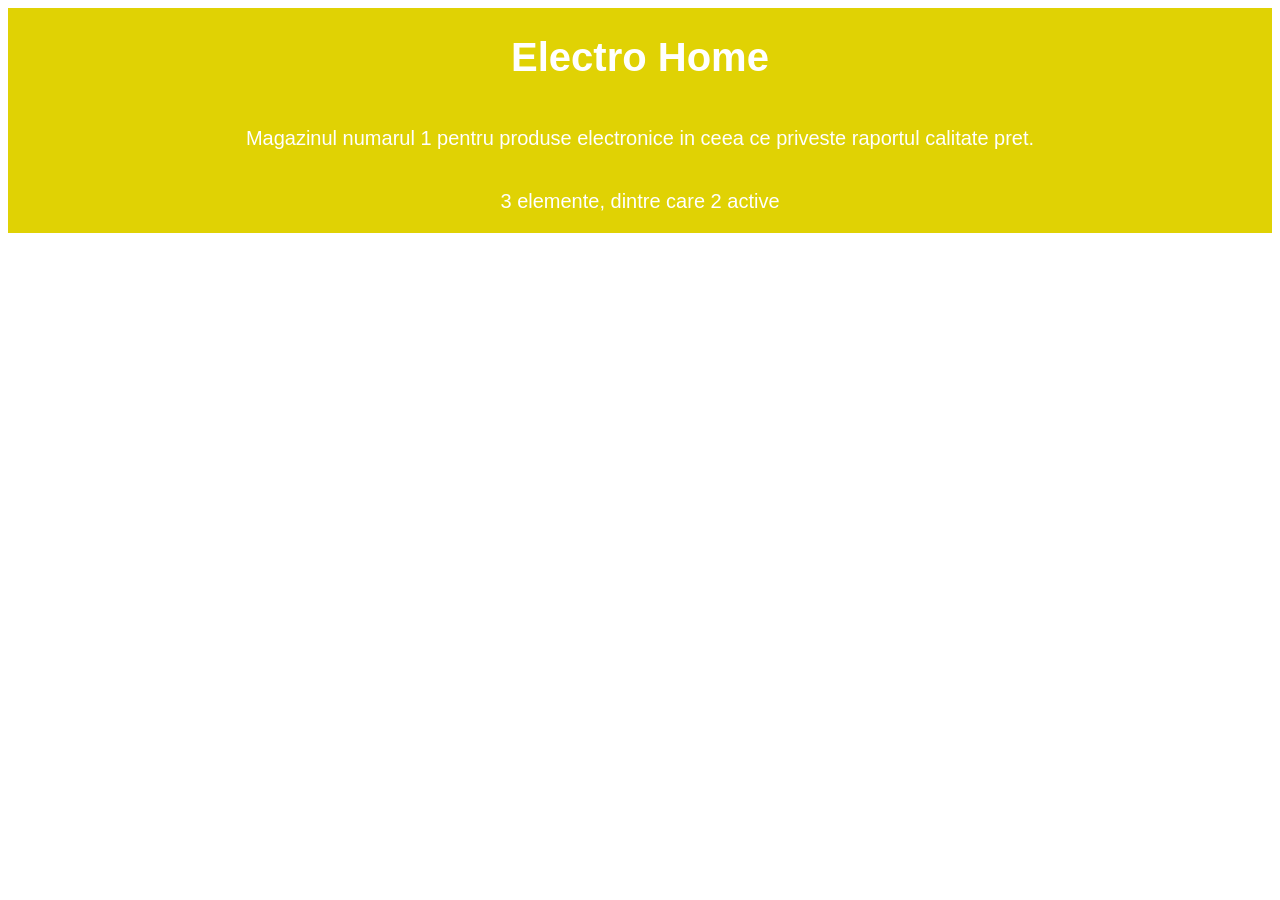
==== index.html @ fbf264e8 "Initial commit" ====
<!doctype html>
<html lang="ro">
  <head>
    <meta charset="UTF-8" />
    <meta name="viewport" content="width=device-width, initial-scale=1" />
    <title>Electro Home - Magazin de produse electronice - mockup</title>
    <link rel="stylesheet" href="style.css" />
  </head>
  <body>
    <header class="app-header">
      <h1>Electro Home</h1>
      <p>
        Magazinul numarul 1 pentru produse electronice in ceea ce priveste
        raportul calitate pret.
      </p>
      <p class="app-count">3 elemente, dintre care 2 active</p>
    </header>
    <!-- <main class="container">
      <section class="panel">
        <h2>Adaugă ...</h2>
        <form class="item-form">
          <label
            >Titlu <input type="text" name="titlu" placeholder="Ex: ..."
          /></label>
          <label
            >Etichetă
            <select name="eticheta">
              <option value="v1">Valoare 1</option>
            </select>
          </label>
          <button type="submit">Adaugă</button>
        </form>
      </section>
      <section class="panel">
        <h2>Lista mea</h2>

        <ul class="item-list">
          <li class="item-card">
            <div>
              <h3>Element 1</h3>
              <span class="badge badge-v1">Valoare 1</span>
            </div>
            <span class="status">Activ</span>
          </li>
          <li class="item-card done">...</li>
          <li class="item-card">...</li>
        </ul>
      </section>
    </main>
    <footer class="app-footer">Proiect Tehnologii Web</footer> -->
  </body>
</html>
<!-- Când lista e goală: <p class="empty">Nu există niciun element.</p> -->
---- style.css ----
body {
  box-sizing: border-box;
  font-family: sans-serif;
}

header {
  display: flex;
  justify-content: center;
  align-items: center;
  flex-direction: column;
  width: 100%;
  color: #ffff;
  font-size: 20px;
  background-color: rgb(224, 210, 4);
}
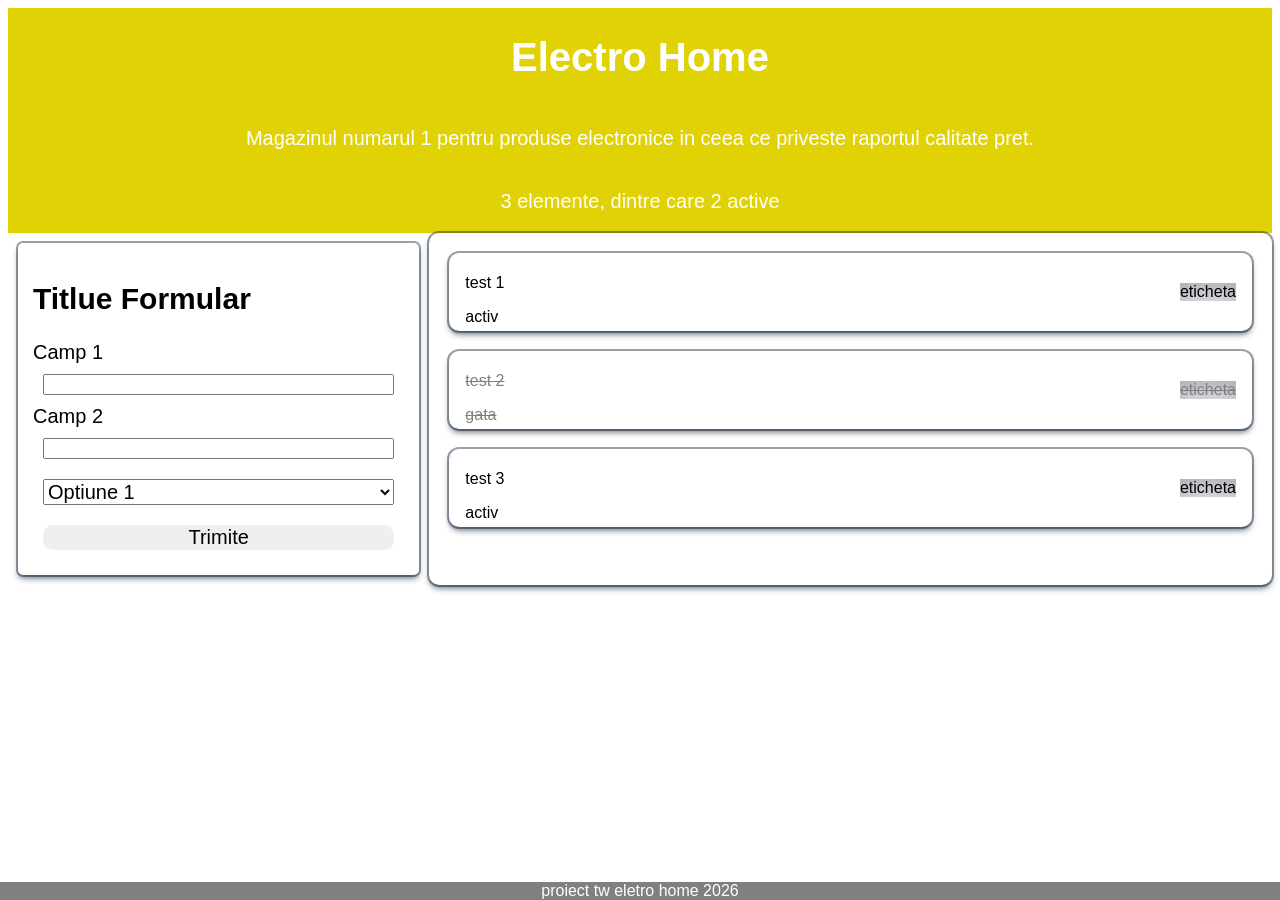
==== commit 45f87040: "stage_1" ====
--- a/index.html
+++ b/index.html
@@ -15,39 +15,51 @@
       </p>
       <p class="app-count">3 elemente, dintre care 2 active</p>
     </header>
-    <!-- <main class="container">
-      <section class="panel">
-        <h2>Adaugă ...</h2>
-        <form class="item-form">
-          <label
-            >Titlu <input type="text" name="titlu" placeholder="Ex: ..."
-          /></label>
-          <label
-            >Etichetă
-            <select name="eticheta">
-              <option value="v1">Valoare 1</option>
+    <main>
+      <div class="main-container">
+        <div class="form-container">
+          <form>
+            <h2>Titlue Formular</h2>
+            <label>Camp 1</label>
+            <input type="text" />
+            <label>Camp 2</label>
+            <input type="text" />
+            <select>
+              <option>Optiune 1</option>
+              <option>Optiune 2</option>
+              <option>Optiune 3</option>
             </select>
-          </label>
-          <button type="submit">Adaugă</button>
-        </form>
-      </section>
-      <section class="panel">
-        <h2>Lista mea</h2>
-
-        <ul class="item-list">
-          <li class="item-card">
-            <div>
-              <h3>Element 1</h3>
-              <span class="badge badge-v1">Valoare 1</span>
-            </div>
-            <span class="status">Activ</span>
-          </li>
-          <li class="item-card done">...</li>
-          <li class="item-card">...</li>
-        </ul>
-      </section>
+            <button>Trimite</button>
+          </form>
+        </div>
+        <div class="list-container">
+          <ul class="item-list">
+            <li class="item-card">
+              <div>
+                <p>test 1</p>
+                <span>activ</span>
+              </div>
+              <p class="eticheta">eticheta</p>
+            </li>
+            <li class="item-card done">
+              <div>
+                <p>test 2</p>
+                <span>gata</span>
+              </div>
+              <p class="eticheta">eticheta</p>
+            </li>
+            <li class="item-card">
+              <div>
+                <p>test 3</p>
+                <span>activ</span>
+              </div>
+              <p class="eticheta">eticheta</p>
+            </li>
+          </ul>
+        </div>
+      </div>
     </main>
-    <footer class="app-footer">Proiect Tehnologii Web</footer> -->
+    <footer class="footer-element">proiect tw eletro home 2026</footer>
   </body>
 </html>
 <!-- Când lista e goală: <p class="empty">Nu există niciun element.</p> -->
--- a/style.css
+++ b/style.css
@@ -2,8 +2,11 @@
   box-sizing: border-box;
   font-family: sans-serif;
 }
-
-header {
+.main-container {
+  display: grid;
+  grid-template-columns: 1fr 2fr;
+}
+.app-header {
   display: flex;
   justify-content: center;
   align-items: center;
@@ -13,3 +16,97 @@
   font-size: 20px;
   background-color: rgb(224, 210, 4);
 }
+
+form {
+  display: flex;
+  flex-direction: column;
+  font-size: 20px;
+  margin: 10px;
+}
+
+.form-container {
+  margin: 10px;
+  padding: 5px;
+  border-radius: 5px;
+  box-shadow:
+    rgba(6, 24, 44, 0.4) 0px 0px 0px 2px,
+    rgba(6, 24, 44, 0.65) 0px 4px 6px -1px,
+    rgba(255, 255, 255, 0.08) 0px 1px 0px inset;
+}
+
+input {
+  margin: 10px;
+}
+
+button {
+  border: none;
+  border-radius: 10px;
+  margin: 10px;
+  font-size: 20px;
+}
+
+select {
+  font-size: 20px;
+  margin: 10px;
+}
+
+ul li {
+  list-style: none;
+}
+
+.list-container {
+  box-shadow:
+    rgba(6, 24, 44, 0.4) 0px 0px 0px 2px,
+    rgba(6, 24, 44, 0.65) 0px 4px 6px -1px,
+    rgba(255, 255, 255, 0.08) 0px 1px 0px inset;
+  border-radius: 10px;
+}
+
+.item-card {
+  display: flex;
+  justify-content: space-between;
+  align-items: center;
+  padding: 14px 16px;
+  height: 50px;
+  border: 1px solid var(--border);
+  border-radius: 10px;
+  box-shadow:
+    rgba(6, 24, 44, 0.4) 0px 0px 0px 2px,
+    rgba(6, 24, 44, 0.65) 0px 4px 6px -1px,
+    rgba(255, 255, 255, 0.08) 0px 1px 0px inset;
+}
+
+.item-list {
+  display: flex;
+  flex-direction: column;
+  margin: 10px;
+  padding: 10px;
+  gap: 20px;
+}
+
+.eticheta {
+  box-shadow:
+    rgba(50, 50, 93, 0.25) 0px 30px 60px -12px inset,
+    rgba(0, 0, 0, 0.3) 0px 18px 36px -18px inset;
+}
+
+.done {
+  text-decoration: line-through;
+  color: gray;
+}
+
+.footer-element {
+  position: fixed;
+  left: 0;
+  bottom: 0;
+  width: 100%;
+  background-color: gray;
+  color: white;
+  text-align: center;
+}
+
+@media (max-width: 700px) {
+  .main-container {
+    grid-template-columns: 1fr;
+  }
+}
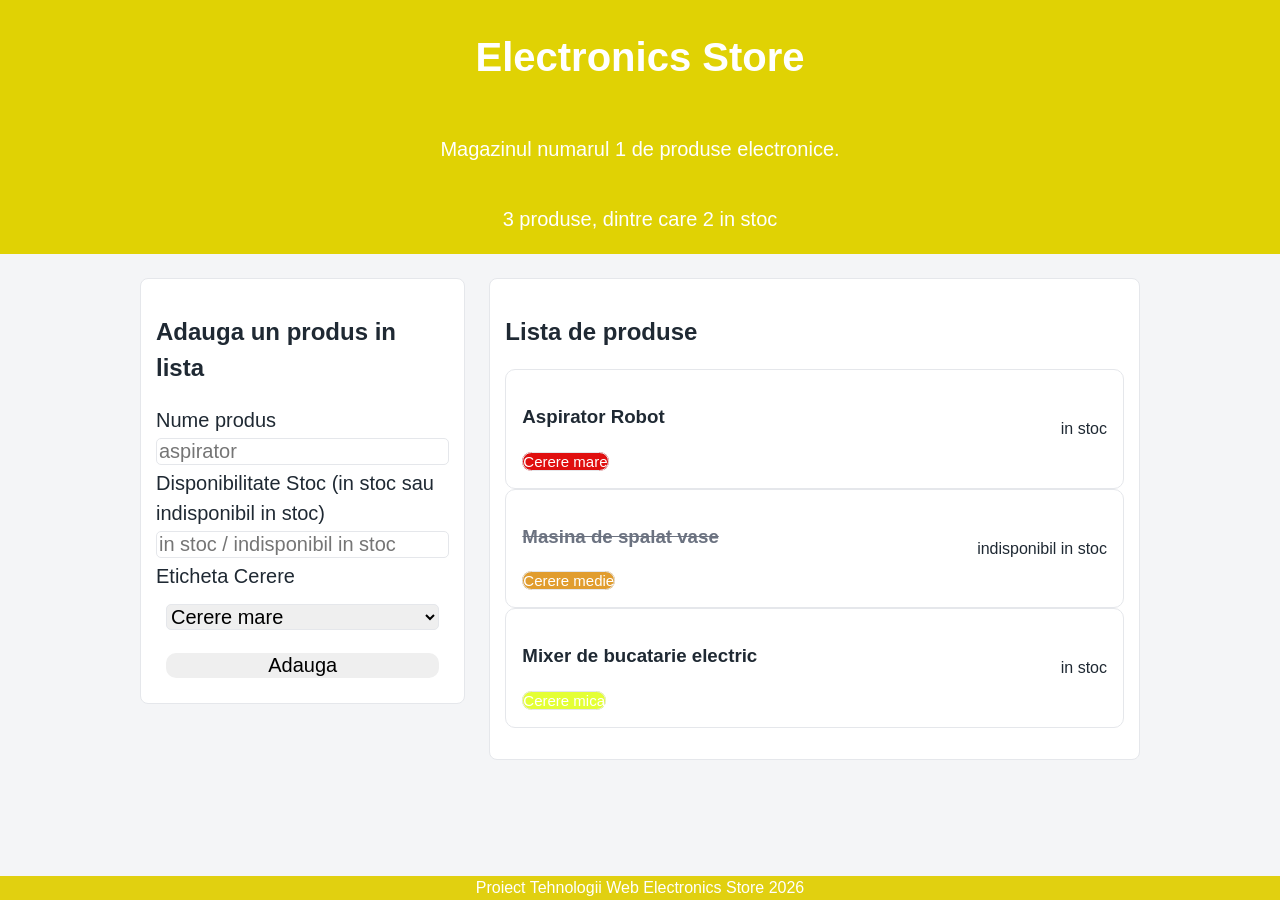
==== commit 00dd890b: "Stage1" ====
--- a/index.html
+++ b/index.html
@@ -3,63 +3,67 @@
   <head>
     <meta charset="UTF-8" />
     <meta name="viewport" content="width=device-width, initial-scale=1" />
-    <title>Electro Home - Magazin de produse electronice - mockup</title>
+    <title>Electronics Store - Magazin de produse electronice - mockup</title>
     <link rel="stylesheet" href="style.css" />
   </head>
   <body>
     <header class="app-header">
-      <h1>Electro Home</h1>
-      <p>
-        Magazinul numarul 1 pentru produse electronice in ceea ce priveste
-        raportul calitate pret.
-      </p>
-      <p class="app-count">3 elemente, dintre care 2 active</p>
+      <h1>Electronics Store</h1>
+      <p>Magazinul numarul 1 de produse electronice.</p>
+      <p class="app-count">3 produse, dintre care 2 in stoc</p>
     </header>
-    <main>
-      <div class="main-container">
-        <div class="form-container">
-          <form>
-            <h2>Titlue Formular</h2>
-            <label>Camp 1</label>
-            <input type="text" />
-            <label>Camp 2</label>
-            <input type="text" />
-            <select>
-              <option>Optiune 1</option>
-              <option>Optiune 2</option>
-              <option>Optiune 3</option>
-            </select>
-            <button>Trimite</button>
-          </form>
-        </div>
-        <div class="list-container">
-          <ul class="item-list">
-            <li class="item-card">
-              <div>
-                <p>test 1</p>
-                <span>activ</span>
-              </div>
-              <p class="eticheta">eticheta</p>
-            </li>
-            <li class="item-card done">
-              <div>
-                <p>test 2</p>
-                <span>gata</span>
-              </div>
-              <p class="eticheta">eticheta</p>
-            </li>
-            <li class="item-card">
-              <div>
-                <p>test 3</p>
-                <span>activ</span>
-              </div>
-              <p class="eticheta">eticheta</p>
-            </li>
-          </ul>
-        </div>
-      </div>
+    <main class="container">
+      <section class="panel">
+        <h2>Adauga un produs in lista</h2>
+        <form class="item-form">
+          <label>Nume produs</label>
+          <input type="text" name="nume produs" placeholder="aspirator" />
+          <label>Disponibilitate Stoc (in stoc sau indisponibil in stoc)</label>
+          <input
+            type="text"
+            name="stoc-disp"
+            placeholder="in stoc / indisponibil in stoc"
+          />
+          <label>Eticheta Cerere</label>
+          <select name="eticheta">
+            <option value="cerere-mare">Cerere mare</option>
+            <option value="cerere-medie">Cerere medie</option>
+            <option value="cerere-mica">Cerere mica</option>
+          </select>
+          <button class="submit-btn" type="submit">Adauga</button>
+        </form>
+      </section>
+
+      <section class="panel">
+        <h2>Lista de produse</h2>
+        <!-- Când lista e goală: <p class="empty">Nu există niciun element.</p> -->
+        <ul class="item-list">
+          <li class="item-card">
+            <div>
+              <h3>Aspirator Robot</h3>
+              <span class="badge badge-cerere-mare">Cerere mare</span>
+            </div>
+            <span class="status">in stoc</span>
+          </li>
+          <li class="item-card">
+            <div>
+              <h3 class="done">Masina de spalat vase</h3>
+              <span class="badge badge-cerere-medie">Cerere medie</span>
+            </div>
+            <span class="status">indisponibil in stoc</span>
+          </li>
+          <li class="item-card">
+            <div>
+              <h3>Mixer de bucatarie electric</h3>
+              <span class="badge badge-cerere-mica">Cerere mica</span>
+            </div>
+            <span class="status">in stoc</span>
+          </li>
+        </ul>
+      </section>
     </main>
-    <footer class="footer-element">proiect tw eletro home 2026</footer>
+    <footer class="footer-element">
+      Proiect Tehnologii Web Electronics Store 2026
+    </footer>
   </body>
 </html>
-<!-- Când lista e goală: <p class="empty">Nu există niciun element.</p> -->
--- a/style.css
+++ b/style.css
@@ -1,11 +1,97 @@
+:root {
+  --bg: #f4f5f7; /* fundalul paginii */
+  --card: #ffffff; /* fundalul panourilor */
+  --text: #1f2933;
+  --muted: #6b7280;
+  --accent: #e1d010; /* culoarea de accent a aplicației */
+  --accent-dark: #ca9938;
+  --accent-soft: #ede9fe;
+  --border: #e5e7eb;
+  --cerere-mare: #e00f0f;
+  --cerere-medie: #e19d2f;
+  --cerere-mica: #e4ff35;
+}
+
 body {
   box-sizing: border-box;
   font-family: sans-serif;
+  margin: 0;
+  background: var(--bg);
+  color: var(--text);
+  line-height: 1.5;
 }
-.main-container {
+
+.container {
+  max-width: 1000px;
+  margin: 24px auto;
+  padding: 0 16px;
   display: grid;
   grid-template-columns: 1fr 2fr;
+  gap: 24px;
+  align-items: start;
 }
+
+.panel {
+  background-color: var(--card);
+  border: 1px solid var(--border);
+  border-radius: 8px;
+  padding: 15px;
+}
+
+form,
+label {
+  display: flex;
+  flex-direction: column;
+  gap: 3px;
+}
+
+form {
+  font-size: 20px;
+}
+
+.item-card {
+  display: flex;
+  justify-content: space-between;
+  align-items: center;
+  padding: 14px 16px;
+  border: 1px solid var(--border);
+  border-radius: 10px;
+}
+
+ul {
+  list-style: none;
+  padding: 0;
+}
+
+.badge {
+  font-size: 15px;
+  border: 1px solid var(--border);
+  border-radius: 10px;
+  color: white;
+}
+
+.badge-cerere-mare {
+  background-color: var(--cerere-mare);
+}
+
+.badge-cerere-medie {
+  background-color: var(--cerere-medie);
+}
+.badge-cerere-mica {
+  background-color: var(--cerere-mica);
+}
+
+.done {
+  text-decoration: line-through;
+  color: var(--muted);
+}
+
+@media (max-width: 700px) {
+  .container {
+    grid-template-columns: 1fr;
+  }
+}
+
 .app-header {
   display: flex;
   justify-content: center;
@@ -15,27 +101,6 @@
   color: #ffff;
   font-size: 20px;
   background-color: rgb(224, 210, 4);
-}
-
-form {
-  display: flex;
-  flex-direction: column;
-  font-size: 20px;
-  margin: 10px;
-}
-
-.form-container {
-  margin: 10px;
-  padding: 5px;
-  border-radius: 5px;
-  box-shadow:
-    rgba(6, 24, 44, 0.4) 0px 0px 0px 2px,
-    rgba(6, 24, 44, 0.65) 0px 4px 6px -1px,
-    rgba(255, 255, 255, 0.08) 0px 1px 0px inset;
-}
-
-input {
-  margin: 10px;
 }
 
 button {
@@ -48,51 +113,14 @@
 select {
   font-size: 20px;
   margin: 10px;
+  border: 1px solid var(--border);
+  border-radius: 5px;
 }
 
-ul li {
-  list-style: none;
-}
-
-.list-container {
-  box-shadow:
-    rgba(6, 24, 44, 0.4) 0px 0px 0px 2px,
-    rgba(6, 24, 44, 0.65) 0px 4px 6px -1px,
-    rgba(255, 255, 255, 0.08) 0px 1px 0px inset;
-  border-radius: 10px;
-}
-
-.item-card {
-  display: flex;
-  justify-content: space-between;
-  align-items: center;
-  padding: 14px 16px;
-  height: 50px;
+input {
+  border-radius: 5px;
   border: 1px solid var(--border);
-  border-radius: 10px;
-  box-shadow:
-    rgba(6, 24, 44, 0.4) 0px 0px 0px 2px,
-    rgba(6, 24, 44, 0.65) 0px 4px 6px -1px,
-    rgba(255, 255, 255, 0.08) 0px 1px 0px inset;
-}
-
-.item-list {
-  display: flex;
-  flex-direction: column;
-  margin: 10px;
-  padding: 10px;
-  gap: 20px;
-}
-
-.eticheta {
-  box-shadow:
-    rgba(50, 50, 93, 0.25) 0px 30px 60px -12px inset,
-    rgba(0, 0, 0, 0.3) 0px 18px 36px -18px inset;
-}
-
-.done {
-  text-decoration: line-through;
-  color: gray;
+  font-size: 20px;
 }
 
 .footer-element {
@@ -100,13 +128,35 @@
   left: 0;
   bottom: 0;
   width: 100%;
-  background-color: gray;
+  background-color: var(--accent);
   color: white;
   text-align: center;
 }
 
-@media (max-width: 700px) {
-  .main-container {
-    grid-template-columns: 1fr;
+.panel:hover {
+  box-shadow: 5px 10px var(--accent);
+}
+
+.submit-btn:hover {
+  background-color: var(--accent);
+}
+
+.item-card:hover {
+  box-shadow: 5px 10px var(--accent);
+}
+
+:focus-visible {
+  outline: 2px solid var(--accent);
+  outline-offset: 2px;
+}
+
+@media (prefers-color-scheme: dark) {
+  :root {
+    --bg: #d47800;
+    --card: #785a00;
+    --text: #e5e7eb;
+    --muted: #9ca3af;
+    --border: #aec33c;
+    --accent-soft: #e4bd62;
   }
 }
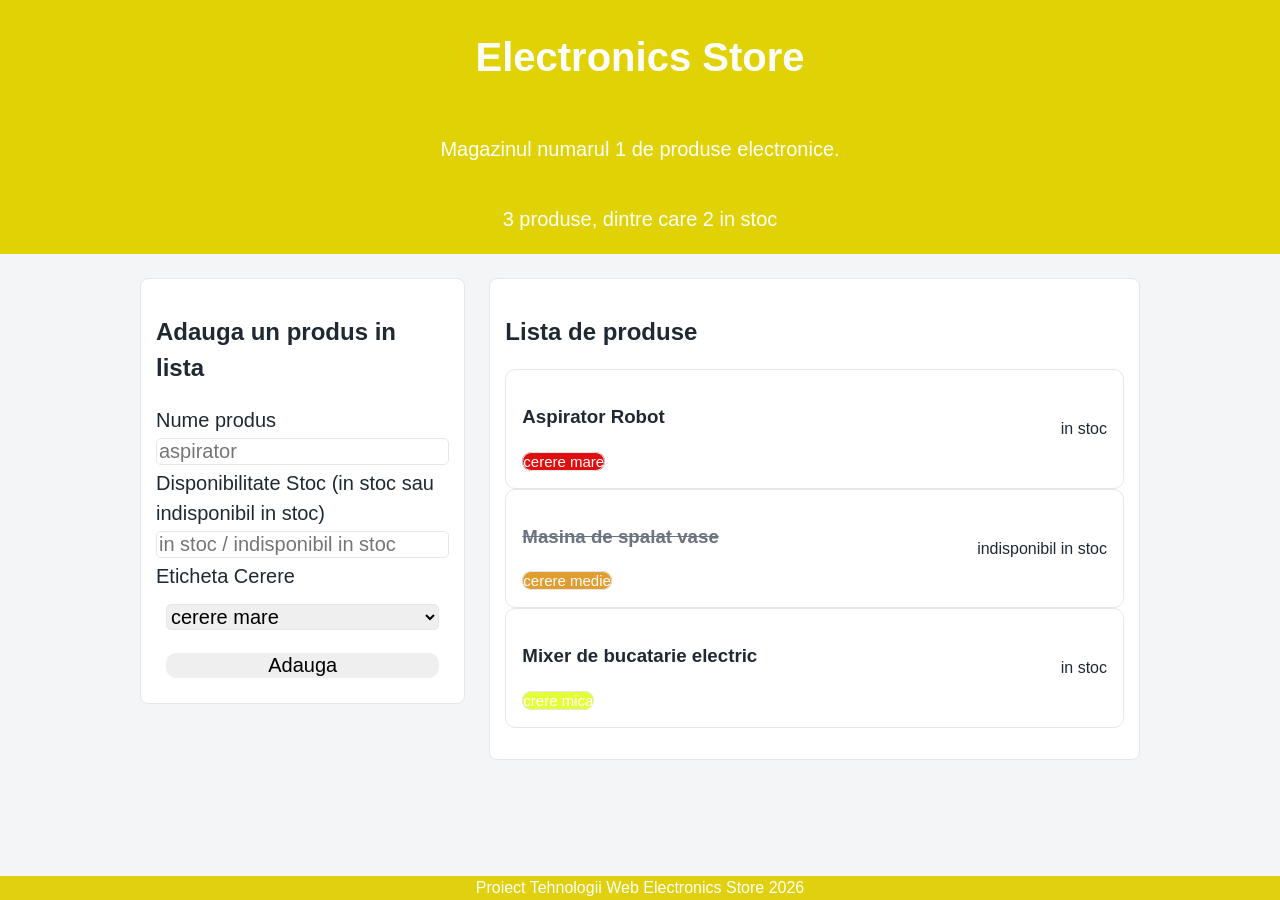
==== commit daf3b88b: "Stage 2: data logic" ====
--- a/index.html
+++ b/index.html
@@ -26,9 +26,9 @@
           />
           <label>Eticheta Cerere</label>
           <select name="eticheta">
-            <option value="cerere-mare">Cerere mare</option>
-            <option value="cerere-medie">Cerere medie</option>
-            <option value="cerere-mica">Cerere mica</option>
+            <option value="cerere-mare">cerere mare</option>
+            <option value="cerere-medie">cerere medie</option>
+            <option value="cerere-mica">cerere mica</option>
           </select>
           <button class="submit-btn" type="submit">Adauga</button>
         </form>
@@ -41,21 +41,21 @@
           <li class="item-card">
             <div>
               <h3>Aspirator Robot</h3>
-              <span class="badge badge-cerere-mare">Cerere mare</span>
+              <span class="badge badge-cerere-mare">cerere mare</span>
             </div>
             <span class="status">in stoc</span>
           </li>
           <li class="item-card">
             <div>
               <h3 class="done">Masina de spalat vase</h3>
-              <span class="badge badge-cerere-medie">Cerere medie</span>
+              <span class="badge badge-cerere-medie">cerere medie</span>
             </div>
             <span class="status">indisponibil in stoc</span>
           </li>
           <li class="item-card">
             <div>
               <h3>Mixer de bucatarie electric</h3>
-              <span class="badge badge-cerere-mica">Cerere mica</span>
+              <span class="badge badge-cerere-mica">crere mica</span>
             </div>
             <span class="status">in stoc</span>
           </li>
@@ -65,5 +65,6 @@
     <footer class="footer-element">
       Proiect Tehnologii Web Electronics Store 2026
     </footer>
+    <script src="produse.js"></script>
   </body>
 </html>
